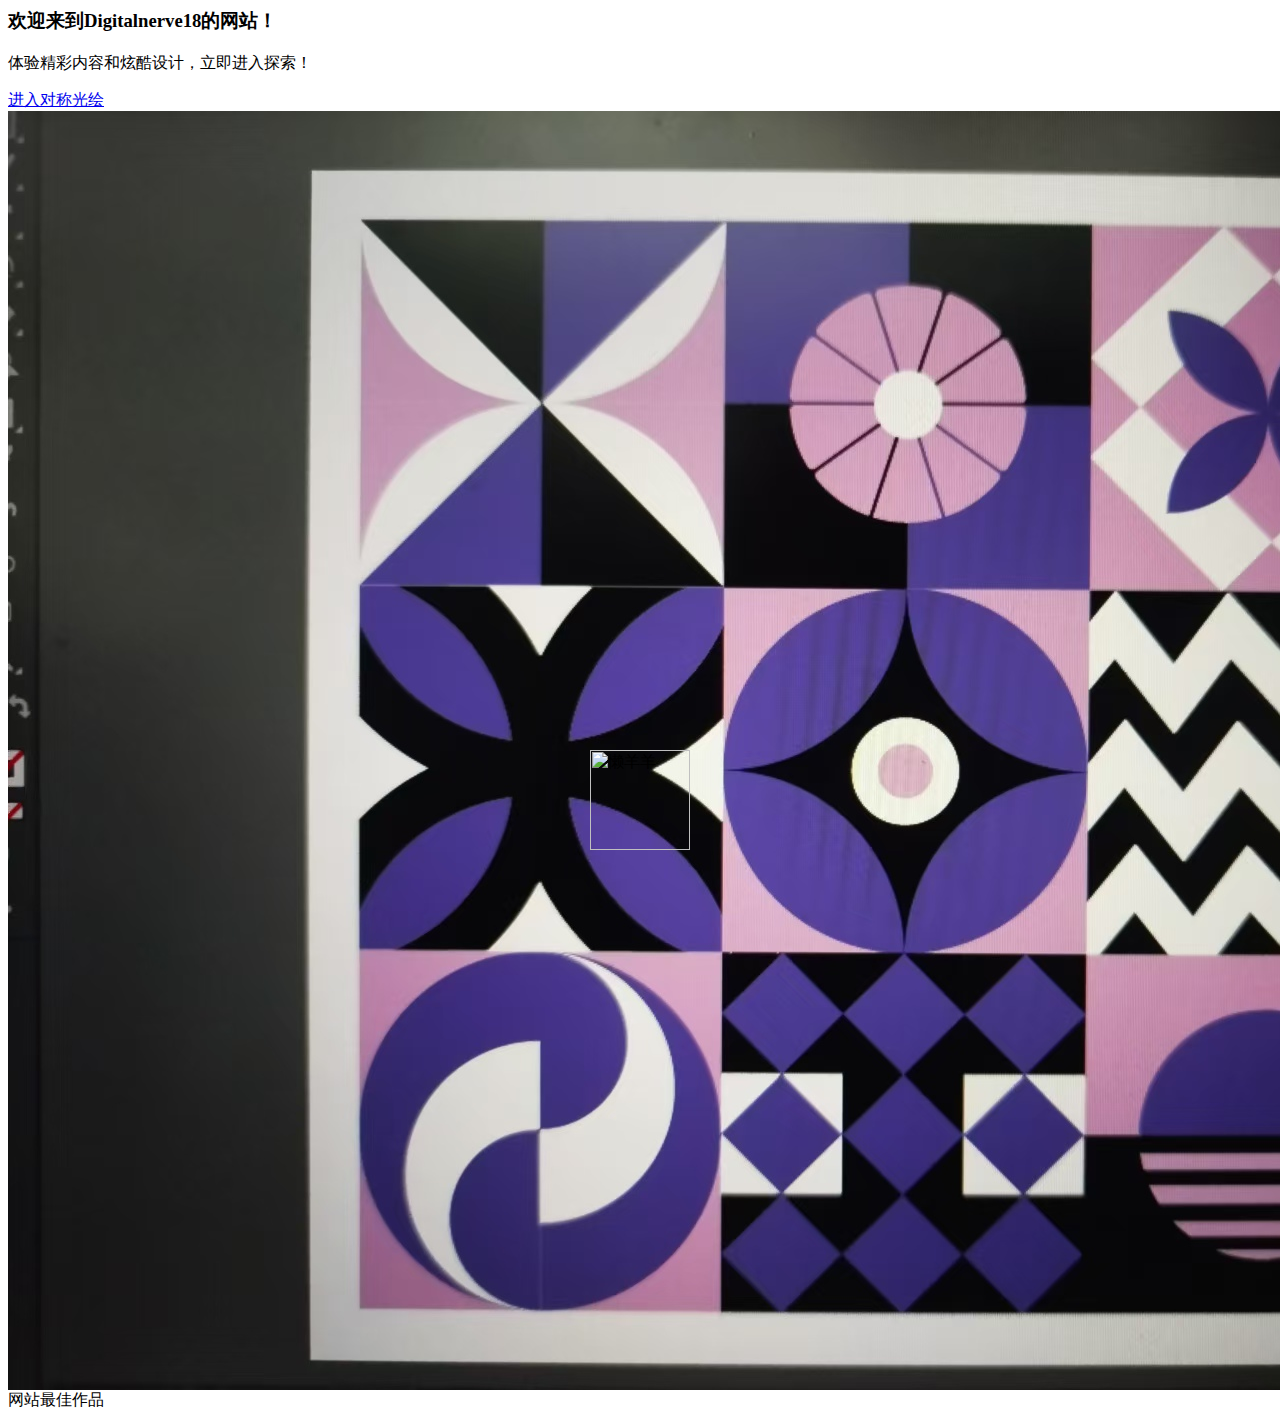
==== 1.html @ 530eaba1 "Update and rename 1234.html to 1.html" ====
<body>
    <div class="meteors">
        <!-- 更多流星元素 -->
        <!-- 省略之前的流星元素代码 -->
    </div>

    <!-- 左侧欢迎文字 -->
    <div class="welcome-text">
        <h3>欢迎来到Digitalnerve18的网站！</h3>
        <p>体验精彩内容和炫酷设计，立即进入探索！</p>
        <!-- 进入 Baidu 的按钮 -->
        <a href="http://weavesilk.com" target="_blank" class="button">进入对称光绘</a>
    </div>

    <!-- 右上侧图片和说明 -->
    <div class="image-container">
        <img src="./微信图片_20241029173036.jpg" alt="网站最佳作品"/>
        <div class="label">网站最佳作品</div>
    </div>

    <!-- 懒羊羊动画 -->
    <div class="lazy-sheep" id="lazy-sheep">
        <img src="./lazy_sheep.png" alt="懒羊羊" />
    </div>

    <style>
        /* 懒羊羊动画样式 */
        .lazy-sheep {
            position: absolute;
            bottom: 50px; /* 调整位置 */
            left: 50%; /* 居中 */
            transform: translateX(-50%);
            animation: lazySheepAnimation 3s ease-in-out infinite;
        }

        @keyframes lazySheepAnimation {
            0%, 100% {
                transform: translateX(-50%) translateY(0); /* 初始位置 */
            }
            50% {
                transform: translateX(-50%) translateY(-20px); /* 上升效果 */
            }
        }

        .lazy-sheep img {
            width: 100px; /* 调整懒羊羊大小 */
        }
    </style>

    <script>
        // 可选：控制懒羊羊的额外动态效果
        document.addEventListener('DOMContentLoaded', function() {
            const lazySheep = document.getElementById('lazy-sheep');
            // 可在这里添加其他动态效果
        });
    </script>
</body>
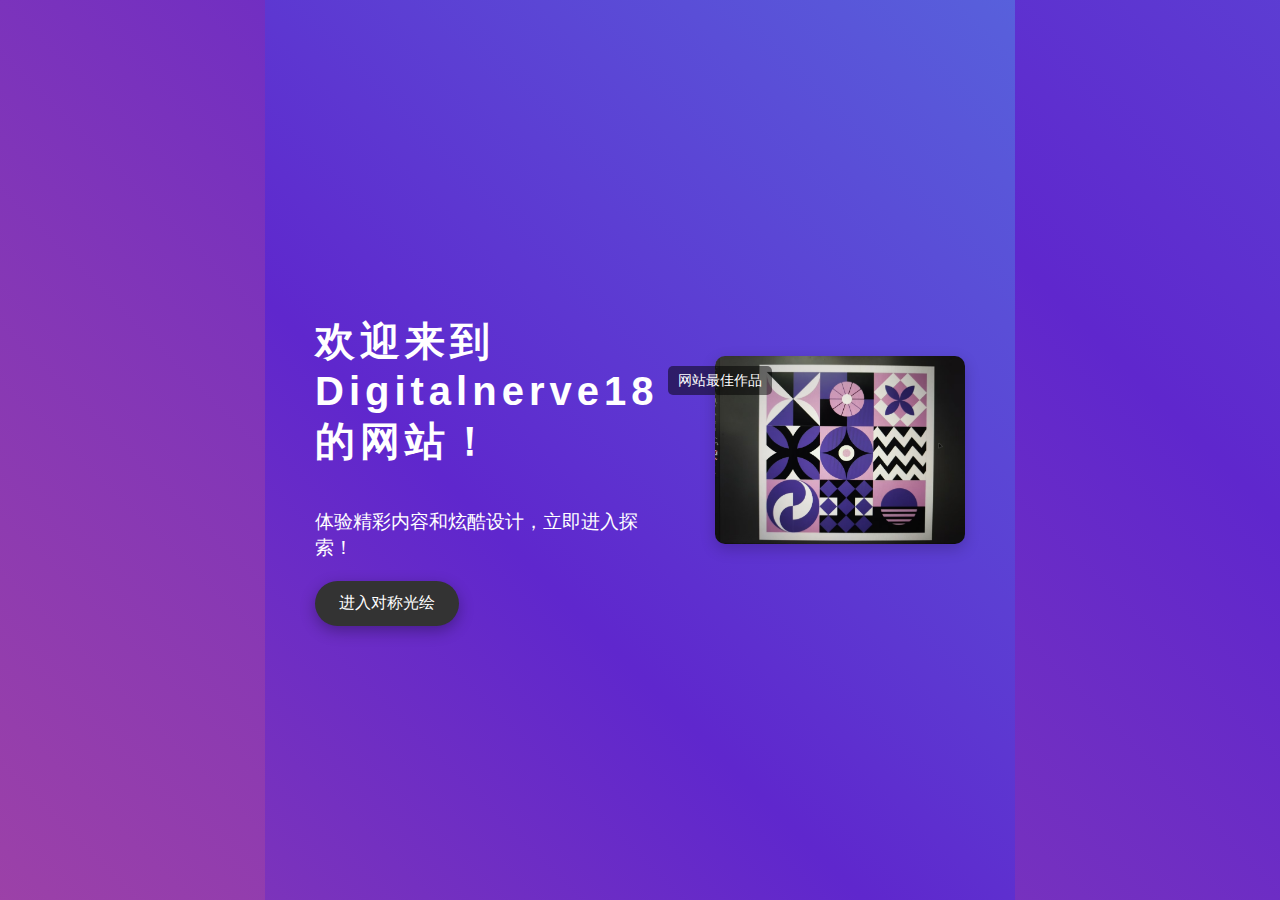
==== commit b935f14c: "Update 1.html" ====
--- a/1.html
+++ b/1.html
@@ -1,7 +1,168 @@
+<!DOCTYPE html>
+<html lang="zh">
+<head>
+    <meta charset="UTF-8">
+    <meta name="viewport" content="width=device-width, initial-scale=1.0">
+    <title>欢迎来到Digitalnerve18的网站</title>
+    <style>
+        /* 页面全屏背景设置 */
+        body, html {
+            margin: 0;
+            padding: 0;
+            overflow: hidden;
+            height: 100vh;
+            display: flex;
+            align-items: center;
+            justify-content: center;
+            background: linear-gradient(45deg, #ff6b6b, #5f27cd, #48dbfb);
+            background-size: 400% 400%;
+            animation: gradientAnimation 15s ease infinite;
+            color: #fff;
+            font-family: Arial, sans-serif;
+            position: relative;
+        }
+
+        /* 背景渐变动画 */
+        @keyframes gradientAnimation {
+            0% { background-position: 0% 50%; }
+            50% { background-position: 100% 50%; }
+            100% { background-position: 0% 50%; }
+        }
+
+        /* 流星雨效果 */
+        .meteor {
+            position: absolute;
+            top: -150px;
+            width: 2px;
+            height: 80px;
+            background: linear-gradient(white, rgba(255, 255, 255, 0));
+            opacity: 0.8;
+            transform: rotate(45deg);
+            animation: meteorAnimation 2s linear infinite;
+        }
+
+        @keyframes meteorAnimation {
+            0% {
+                top: -150px;
+                left: 100vw;
+                opacity: 0.8;
+            }
+            100% {
+                top: 100vh;
+                left: -50vw;
+                opacity: 0;
+            }
+        }
+
+        /* 生成更多流星 */
+        .meteors {
+            position: absolute;
+            width: 100%;
+            height: 100%;
+            overflow: hidden;
+            z-index: -1;
+        }
+
+        /* 左侧欢迎词 */
+        .welcome-text {
+            flex: 1;
+            padding-left: 50px;
+            max-width: 400px;
+            animation: fadeIn 2s ease;
+            z-index: 1;
+        }
+
+        @keyframes fadeIn {
+            from { opacity: 0; transform: scale(0.9); }
+            to { opacity: 1; transform: scale(1); }
+        }
+
+        h3 {
+            font-size: 2.5em;
+            letter-spacing: 5px;
+            animation: textGlow 2s ease infinite alternate;
+        }
+
+        @keyframes textGlow {
+            from { text-shadow: 0 0 10px rgba(255, 255, 255, 0.8); }
+            to { text-shadow: 0 0 20px rgba(255, 255, 255, 1); }
+        }
+
+        p {
+            font-size: 1.2em;
+            margin: 10px 0 20px;
+        }
+
+        /* 右上侧图片与说明 */
+        .image-container {
+            flex: 1;
+            display: flex;
+            justify-content: flex-end;
+            align-items: flex-start;
+            padding-right: 50px;
+            position: relative;
+            z-index: 1;
+        }
+
+        .image-container img {
+            width: 250px;
+            border-radius: 10px;
+            box-shadow: 0 5px 15px rgba(0, 0, 0, 0.2);
+            animation: fadeIn 2s ease;
+        }
+
+        .label {
+            position: absolute;
+            top: 10px;
+            left: 10px;
+            background: rgba(0, 0, 0, 0.5);
+            color: #fff;
+            padding: 5px 10px;
+            border-radius: 5px;
+            font-size: 0.9em;
+        }
+
+        /* 按钮样式 */
+        .button {
+            display: inline-block;
+            padding: 12px 24px;
+            font-size: 1em;
+            color: #fff;
+            background-color: #333;
+            border-radius: 25px;
+            text-decoration: none;
+            transition: transform 0.3s, background-color 0.3s;
+            box-shadow: 0 5px 15px rgba(0, 0, 0, 0.3);
+        }
+
+        .button:hover {
+            background-color: #555;
+            transform: scale(1.1);
+        }
+    </style>
+</head>
 <body>
     <div class="meteors">
         <!-- 更多流星元素 -->
-        <!-- 省略之前的流星元素代码 -->
+        <div class="meteor" style="left: 5%; animation-delay: 0s;"></div>
+        <div class="meteor" style="left: 10%; animation-delay: 1s;"></div>
+        <div class="meteor" style="left: 15%; animation-delay: 0.2s;"></div>
+        <div class="meteor" style="left: 20%; animation-delay: 1.5s;"></div>
+        <div class="meteor" style="left: 25%; animation-delay: 0.3s;"></div>
+        <div class="meteor" style="left: 30%; animation-delay: 1.2s;"></div>
+        <div class="meteor" style="left: 35%; animation-delay: 2.1s;"></div>
+        <div class="meteor" style="left: 40%; animation-delay: 0.4s;"></div>
+        <div class="meteor" style="left: 45%; animation-delay: 1.7s;"></div>
+        <div class="meteor" style="left: 50%; animation-delay: 0.6s;"></div>
+        <div class="meteor" style="left: 55%; animation-delay: 1.3s;"></div>
+        <div class="meteor" style="left: 60%; animation-delay: 0.7s;"></div>
+        <div class="meteor" style="left: 65%; animation-delay: 2.3s;"></div>
+        <div class="meteor" style="left: 70%; animation-delay: 1.5s;"></div>
+        <div class="meteor" style="left: 75%; animation-delay: 0.8s;"></div>
+        <div class="meteor" style="left: 80%; animation-delay: 2s;"></div>
+        <div class="meteor" style="left: 85%; animation-delay: 1.1s;"></div>
+        <div class="meteor" style="left: 90%; animation-delay: 0.9s;"></div>
+        <div class="meteor" style="left: 95%; animation-delay: 1.8s;"></div>
     </div>
 
     <!-- 左侧欢迎文字 -->
@@ -17,41 +178,5 @@
         <img src="./微信图片_20241029173036.jpg" alt="网站最佳作品"/>
         <div class="label">网站最佳作品</div>
     </div>
-
-    <!-- 懒羊羊动画 -->
-    <div class="lazy-sheep" id="lazy-sheep">
-        <img src="./lazy_sheep.png" alt="懒羊羊" />
-    </div>
-
-    <style>
-        /* 懒羊羊动画样式 */
-        .lazy-sheep {
-            position: absolute;
-            bottom: 50px; /* 调整位置 */
-            left: 50%; /* 居中 */
-            transform: translateX(-50%);
-            animation: lazySheepAnimation 3s ease-in-out infinite;
-        }
-
-        @keyframes lazySheepAnimation {
-            0%, 100% {
-                transform: translateX(-50%) translateY(0); /* 初始位置 */
-            }
-            50% {
-                transform: translateX(-50%) translateY(-20px); /* 上升效果 */
-            }
-        }
-
-        .lazy-sheep img {
-            width: 100px; /* 调整懒羊羊大小 */
-        }
-    </style>
-
-    <script>
-        // 可选：控制懒羊羊的额外动态效果
-        document.addEventListener('DOMContentLoaded', function() {
-            const lazySheep = document.getElementById('lazy-sheep');
-            // 可在这里添加其他动态效果
-        });
-    </script>
 </body>
+</html>
